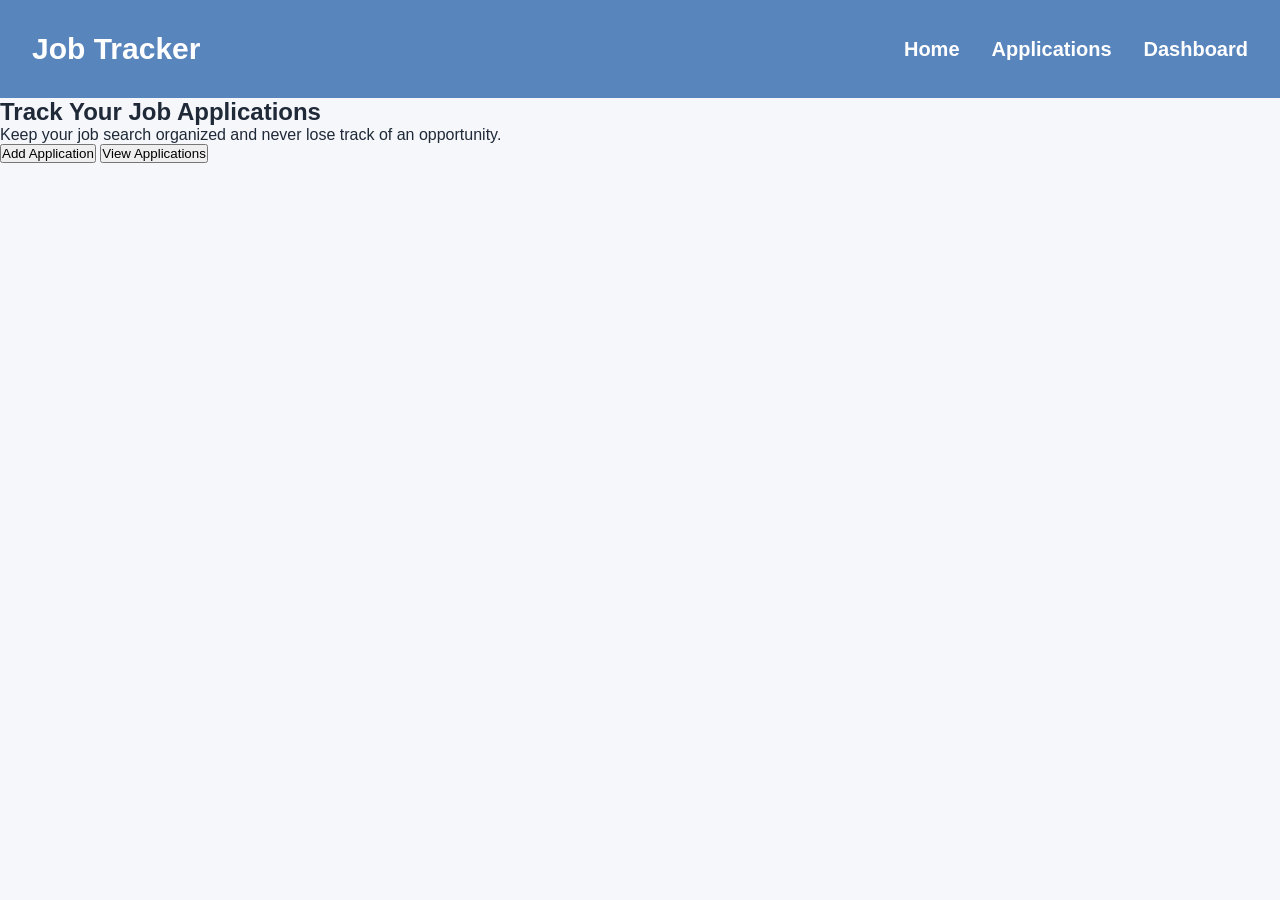
==== Job Application Tracker/index.html @ e6ee5f15 "Initial commit" ====
<!DOCTYPE html>
<html lang="en">

<head>
  <meta charset="UTF-8">
  <meta name="viewport" content="width=device-width, initial-scale=1.0">
  <title>Job Application Tracker</title>
  <link rel="stylesheet" href="style.css">
</head>

<body>
  <nav class="navbar">
    <span class="logo">Job Tracker</span>

    <ul class="nav-links">
      <li><a href="index.html">Home</a></li>
      <li><a href="applications.html">Applications</a></li>
      <li><a href="dashboard.html">Dashboard</a></li>
    </ul>
  </nav>

  <main class="home-page">
    <section>
      <h1 class="heading">Track Your Job Applications</h1>
      <p class="description">Keep your job search organized and never lose track of an opportunity.</p>
      <button class="add-application">Add Application</button>
      <button class="view-applications">View Applications</button>
    </section>

  </main>
  <!-- JS -->
  <script src="script.js"></script>
</body>

</html>
---- Job Application Tracker/style.css ----
* {
  margin: 0;
  padding: 0;
  box-sizing: border-box;
}

:root {
  --primary-color: #5985bd;
  --background-color: #f5f7fb;
  --text-color: #1f2937;
  --border-color: #d1d5db;

  --spacing-smaller: 8px;
  --spacing-medium: 16px;
  --spacing-larger: 32px;

  --radius-smaller: 6px;
  --radius-medium: 10px;
  --radius-larger: 16px;
}

body {
  min-height: 100vh;
  font-family: Arial, sans-serif;
  background-color: var(--background-color);
  color: var(--text-color);
}

.navbar {
  display: flex;
  flex-direction: row;
  flex-wrap: wrap;
  justify-content: space-between;
  align-items: center;
  padding: var(--spacing-larger);
  background-color: var(--primary-color);
  color: white;
  font-size: 20px;
  font-weight: bold;
}

.logo {
  font-size: 30px;
}

.nav-links {
  display: flex;
  justify-content: space-around;
  gap: var(--spacing-larger);
}

.nav-links li {
  list-style: none;
}

.nav-links a {
  color: white;
  text-decoration: none;
}
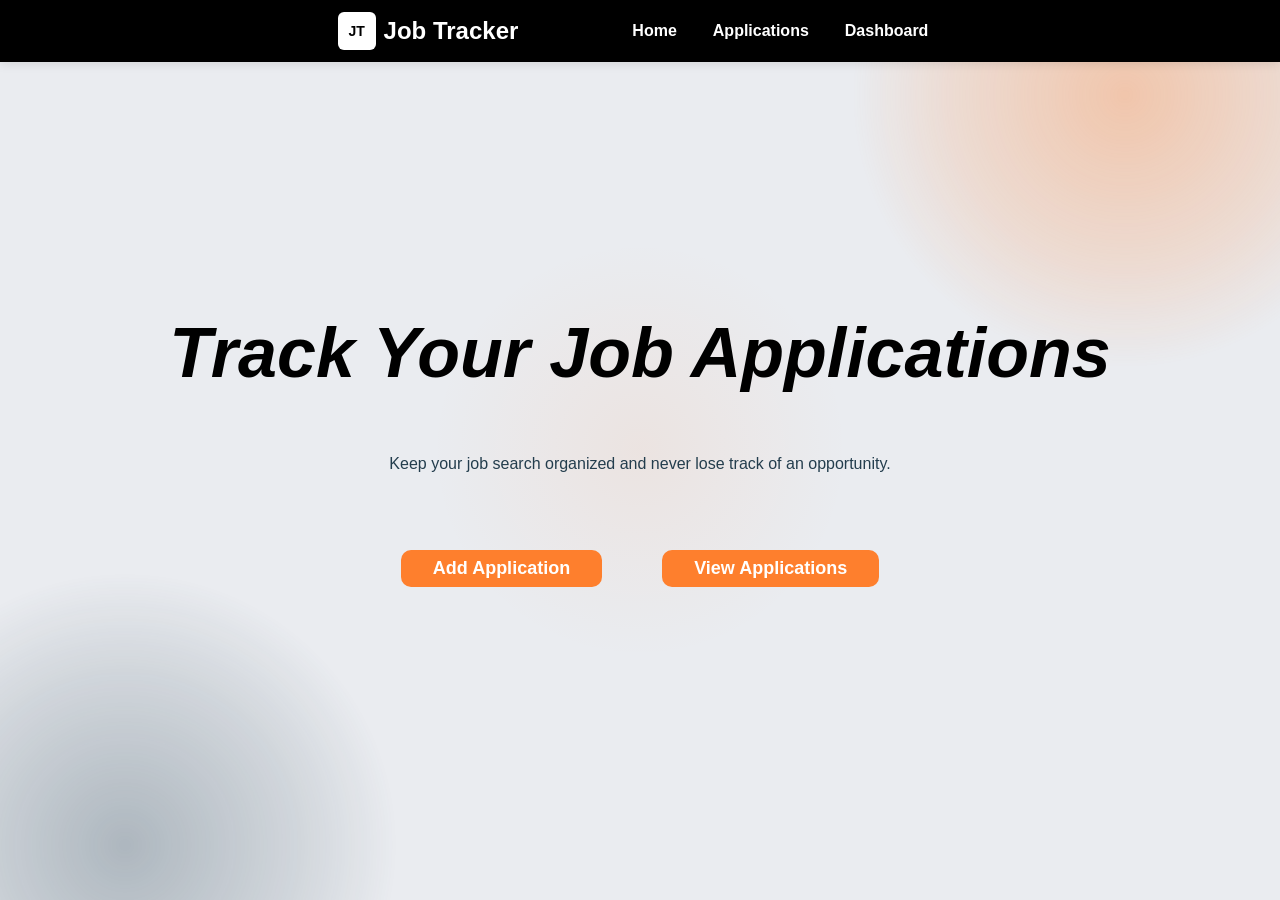
==== commit a80eb758: "Built Job Application Tracker using HTML CSS JS" ====
--- a/Job Application Tracker/index.html
+++ b/Job Application Tracker/index.html
@@ -5,31 +5,68 @@
   <meta charset="UTF-8">
   <meta name="viewport" content="width=device-width, initial-scale=1.0">
   <title>Job Application Tracker</title>
+
   <link rel="stylesheet" href="style.css">
+  <link rel="icon" type="image/svg+xml" href="favicon.svg">
 </head>
 
 <body>
+
   <nav class="navbar">
-    <span class="logo">Job Tracker</span>
+
+    <a href="index.html" class="logo">
+      <span class="logo-icon">JT</span>
+      <span>Job Tracker</span>
+    </a>
 
     <ul class="nav-links">
       <li><a href="index.html">Home</a></li>
       <li><a href="applications.html">Applications</a></li>
       <li><a href="dashboard.html">Dashboard</a></li>
     </ul>
+
   </nav>
 
+
   <main class="home-page">
+
+    <!-- Animated background elements -->
+    <div class="floating-circle"></div>
+    <div class="floating-circle-small"></div>
+    <div class="career-path"></div>
+
+
+    <!-- Existing homepage content -->
     <section>
-      <h1 class="heading">Track Your Job Applications</h1>
-      <p class="description">Keep your job search organized and never lose track of an opportunity.</p>
-      <button class="add-application">Add Application</button>
-      <button class="view-applications">View Applications</button>
+
+      <h1 class="heading">
+        Track Your Job Applications
+      </h1>
+
+      <p class="description">
+        Keep your job search organized and never lose track of an opportunity.
+      </p>
+
+      <div class="buttons">
+
+        <a href="add-application.html" class="add-application">
+          Add Application
+        </a>
+
+        <a href="applications.html" class="view-applications">
+          View Applications
+        </a>
+
+      </div>
+
     </section>
 
   </main>
+
+
   <!-- JS -->
   <script src="script.js"></script>
+
 </body>
 
 </html>
--- a/Job Application Tracker/style.css
+++ b/Job Application Tracker/style.css
@@ -1,3 +1,5 @@
+/* Global Reset */
+
 * {
   margin: 0;
   padding: 0;
@@ -5,10 +7,51 @@
 }
 
 :root {
-  --primary-color: #5985bd;
-  --background-color: #f5f7fb;
-  --text-color: #1f2937;
-  --border-color: #d1d5db;
+  --primary-color: #000000;
+  --accent-color: #FE7F2D;
+  --highlight-color: #233D4D;
+
+  --background-color: #EAECF0;
+  --surface-color: #FFFFFF;
+  --application-card-bg: #FFFFFF;
+
+  --text-color: #000000;
+  --muted-text-color: #233D4D;
+
+  --border-color: #D5D9DE;
+
+  --nav-text-color: #FFFFFF;
+  --button-text-color: #FFFFFF;
+
+  --status-applied-bg: #DBEAFE;
+  --status-applied-text: #2563EB;
+
+  --status-interview-bg: #FEF3C7;
+  --status-interview-text: #D97706;
+
+  --status-rejected-bg: #FEE2E2;
+  --status-rejected-text: #DC2626;
+
+  --status-offer-bg: #DCFCE7;
+  --status-offer-text: #16A34A;
+
+  --edit-bg: #E0ECFF;
+  --edit-text: #2563EB;
+
+  --delete-bg: #FEE2E2;
+  --delete-text: #DC2626;
+
+  --cancel-bg: #E5E7EB;
+  --confirm-delete-bg: #DC2626;
+
+  --success-color: #16A34A;
+
+  --white: #FFFFFF;
+  --gray: #808080;
+
+  --shadow-color: rgba(0, 0, 0, 0.1);
+  --modal-overlay: rgba(0, 0, 0, 0.45);
+  --modal-shadow: rgba(0, 0, 0, 0.2);
 
   --spacing-smaller: 8px;
   --spacing-medium: 16px;
@@ -19,42 +62,997 @@
   --radius-larger: 16px;
 }
 
+
+/* HTML / Body */
+
+html,
 body {
-  min-height: 100vh;
+  width: 100%;
+  min-height: 100%;
+}
+
+html {
+  overflow-x: hidden;
+}
+
+body {
   font-family: Arial, sans-serif;
   background-color: var(--background-color);
   color: var(--text-color);
-}
+  overflow-x: hidden;
+}
+
+
+/* Navbar */
 
 .navbar {
-  display: flex;
-  flex-direction: row;
-  flex-wrap: wrap;
+  position: fixed;
+  top: 0;
+  left: 0;
+  z-index: 1000;
+
+  width: 100%;
+
+  display: flex;
+  justify-content: center;
+  align-items: center;
+
+  padding: 12px var(--spacing-larger);
+
+  background-color: var(--primary-color);
+  color: var(--nav-text-color);
+
+  box-shadow: 0 2px 10px var(--shadow-color);
+}
+
+
+/* Logo */
+
+.logo {
+  display: flex;
+  align-items: center;
+  gap: var(--spacing-smaller);
+
+  margin-right: 100px;
+
+  color: var(--nav-text-color);
+  text-decoration: none;
+
+  font-size: 24px;
+  font-weight: bold;
+}
+
+.logo-icon {
+  display: flex;
+  justify-content: center;
+  align-items: center;
+
+  width: 38px;
+  height: 38px;
+
+  border-radius: var(--radius-smaller);
+
+  background-color: var(--surface-color);
+  color: var(--primary-color);
+
+  font-size: 14px;
+  font-weight: bold;
+}
+
+
+/* Navigation Links */
+
+.nav-links {
+  display: flex;
+  align-items: center;
+  gap: var(--spacing-smaller);
+
+  list-style: none;
+}
+
+.nav-links a {
+  display: block;
+
+  padding: 10px 14px;
+
+  color: var(--nav-text-color);
+  text-decoration: none;
+
+  border-radius: var(--radius-smaller);
+
+  font-size: 16px;
+  font-weight: 600;
+
+  transition:
+    background-color 0.2s ease,
+    transform 0.2s ease;
+}
+
+.nav-links a:hover {
+  background-color: rgba(255, 255, 255, 0.15);
+  transform: translateY(-1px);
+}
+
+
+/* Main */
+
+main {
+  max-width: 1200px;
+  margin: 0 auto;
+  padding: 100px var(--spacing-larger);
+}
+
+
+/* Homepage */
+
+main.home-page {
+  position: relative;
+
+  width: 100%;
+  max-width: none;
+
+  height: 100vh;
+  min-height: 100vh;
+
+  margin: 0;
+  padding: 0;
+
+  display: flex;
+  justify-content: center;
+  align-items: center;
+
+  text-align: center;
+
+  overflow: hidden;
+  isolation: isolate;
+}
+
+
+/* Homepage Background */
+
+.home-page::before,
+.home-page::after {
+  content: "";
+
+  position: absolute;
+
+  width: 550px;
+  height: 550px;
+
+  border-radius: 50%;
+
+  pointer-events: none;
+  z-index: -1;
+
+  filter: blur(2px);
+}
+
+.home-page::before {
+  top: -180px;
+  right: -120px;
+
+  background: radial-gradient(
+    circle,
+    rgba(254, 127, 45, 0.35) 0%,
+    rgba(254, 127, 45, 0.15) 45%,
+    transparent 70%
+  );
+
+  animation: floatingOrange 8s ease-in-out infinite;
+}
+
+.home-page::after {
+  bottom: -220px;
+  left: -150px;
+
+  background: radial-gradient(
+    circle,
+    rgba(35, 61, 77, 0.30) 0%,
+    rgba(35, 61, 77, 0.12) 45%,
+    transparent 70%
+  );
+
+  animation: floatingBlue 10s ease-in-out infinite;
+}
+
+
+/* Homepage Glow */
+
+.home-page section::before {
+  content: "";
+
+  position: absolute;
+
+  width: 420px;
+  height: 420px;
+
+  top: 50%;
+  left: 50%;
+
+  transform: translate(-50%, -50%);
+
+  border-radius: 50%;
+
+  background: radial-gradient(
+    circle,
+    rgba(254, 127, 45, 0.08),
+    transparent 70%
+  );
+
+  pointer-events: none;
+  z-index: -1;
+
+  animation: centerGlow 6s ease-in-out infinite;
+}
+
+
+/* Homepage Content */
+
+.home-page section {
+  position: relative;
+  z-index: 2;
+
+  width: 100%;
+  max-width: 1200px;
+
+  margin: 0 auto;
+  padding: 20px;
+
+  display: flex;
+  flex-direction: column;
+  align-items: center;
+}
+
+
+/* Homepage Heading */
+
+.home-page .heading {
+  margin-top: 0;
+  margin-bottom: var(--spacing-larger);
+
+  font-size: 70px;
+  font-style: oblique;
+
+  white-space: nowrap;
+
+  color: var(--text-color);
+
+  animation: typing 1s steps(25) forwards;
+}
+
+
+/* Homepage Description */
+
+.home-page .description {
+  margin-top: 30px;
+  margin-bottom: var(--spacing-larger);
+
+  color: var(--muted-text-color);
+
+  opacity: 0;
+
+  animation: fadeIn 1s ease forwards;
+  animation-delay: 1s;
+}
+
+
+/* Homepage Buttons */
+
+.home-page .buttons {
+  margin-top: 45px;
+
+  display: flex;
+  justify-content: center;
+  align-items: center;
+
+  gap: 60px;
+
+  opacity: 0;
+
+  animation: fadeIn 1s ease forwards;
+  animation-delay: 1s;
+}
+
+.home-page .buttons a {
+  padding: var(--spacing-smaller) var(--spacing-larger);
+
+  font-size: 18px;
+  font-weight: 600;
+
+  border-radius: var(--radius-medium);
+
+  background-color: var(--accent-color);
+  color: var(--button-text-color);
+
+  border: none;
+  text-decoration: none;
+
+  transition:
+    transform 0.2s ease,
+    background-color 0.2s ease;
+}
+
+.home-page .buttons a:hover {
+  background-color: var(--highlight-color);
+  transform: translateY(-3px);
+}
+
+
+/* Homepage Animations */
+
+@keyframes typing {
+  from {
+    clip-path: inset(0 100% 0 0);
+  }
+
+  to {
+    clip-path: inset(0 0 0 0);
+  }
+}
+
+@keyframes fadeIn {
+  from {
+    opacity: 0;
+  }
+
+  to {
+    opacity: 1;
+  }
+}
+
+@keyframes floatingOrange {
+  0%,
+  100% {
+    transform: translate(0, 0);
+  }
+
+  50% {
+    transform: translate(-60px, 50px);
+  }
+}
+
+@keyframes floatingBlue {
+  0%,
+  100% {
+    transform: translate(0, 0);
+  }
+
+  50% {
+    transform: translate(70px, -50px);
+  }
+}
+
+@keyframes centerGlow {
+  0%,
+  100% {
+    opacity: 0.5;
+
+    transform: translate(-50%, -50%) scale(1);
+  }
+
+  50% {
+    opacity: 1;
+
+    transform: translate(-50%, -50%) scale(1.15);
+  }
+}
+
+
+/* Add Application Page */
+
+.add-application-page {
+  display: flex;
+  flex-direction: column;
+  align-items: center;
+}
+
+.add-application-page h1 {
+  margin-bottom: var(--spacing-larger);
+}
+
+.add-application-page form {
+  width: 100%;
+  max-width: 600px;
+
+  display: grid;
+  grid-template-columns: 180px 1fr;
+
+  gap: var(--spacing-smaller);
+}
+
+.add-application-page form label {
+  font-weight: 600;
+  margin-top: var(--spacing-smaller);
+}
+
+.add-application-page form input,
+.add-application-page form select,
+.add-application-page form textarea {
+  padding: var(--spacing-smaller);
+
+  border-radius: var(--radius-medium);
+  border: 1px solid var(--border-color);
+
+  background-color: var(--surface-color);
+  color: var(--text-color);
+}
+
+.add-application-page form button {
+  width: 200px;
+  height: 40px;
+
+  grid-column: 1 / -1;
+  justify-self: center;
+
+  margin: var(--spacing-medium) auto;
+
+  border-radius: var(--radius-medium);
+  border: 1px solid var(--border-color);
+
+  background-color: var(--accent-color);
+  color: var(--button-text-color);
+
+  font-weight: bold;
+
+  cursor: pointer;
+
+  transition:
+    transform 0.2s ease,
+    background-color 0.2s ease;
+}
+
+.add-application-page form button:hover {
+  background-color: var(--highlight-color);
+  transform: translate(-1px, -1px);
+}
+
+
+/* Applications Page */
+
+.applications-page {
+  width: 100%;
+}
+
+.applications-header {
+  width: 100%;
+
+  display: flex;
   justify-content: space-between;
   align-items: center;
+
+  margin-bottom: var(--spacing-medium);
+}
+
+.applications-header h1 {
+  margin: 0;
+}
+
+
+/* Add Application Button */
+
+.add-application {
+  padding: var(--spacing-smaller) var(--spacing-medium);
+
+  background-color: var(--accent-color);
+  color: var(--button-text-color);
+
+  text-decoration: none;
+
+  border-radius: var(--radius-medium);
+
+  font-weight: 600;
+
+  transition:
+    transform 0.2s ease,
+    background-color 0.2s ease;
+}
+
+.add-application:hover {
+  background-color: var(--highlight-color);
+  transform: translateY(-2px);
+}
+
+
+/* Application List */
+
+.applications-list {
+  width: 100%;
+
+  display: grid;
+  grid-template-columns: repeat(2, 1fr);
+
+  gap: var(--spacing-medium);
+}
+
+
+/* Application Cards */
+
+.applications-page .application-card {
+  width: 100%;
+
+  padding: var(--spacing-medium);
+
+  border: 1px solid var(--border-color);
+  border-radius: var(--radius-medium);
+
+  background-color: var(--application-card-bg);
+
+  margin: 0;
+}
+
+.application-card .application-header h2 {
+  margin-bottom: var(--spacing-smaller);
+}
+
+.application-card .application-header p {
+  color: var(--muted-text-color);
+}
+
+.application-card .application-details {
+  margin-top: var(--spacing-smaller);
+}
+
+.application-card .application-details p {
+  margin-bottom: 5px;
+}
+
+.application-card .application-actions {
+  display: flex;
+  justify-content: flex-end;
+  gap: var(--spacing-smaller);
+}
+
+.application-card .application-actions button {
+  padding: var(--spacing-smaller) var(--spacing-medium);
+
+  border: none;
+  border-radius: var(--radius-smaller);
+
+  cursor: pointer;
+  font-weight: 600;
+}
+
+
+/* Empty Applications State */
+
+.applications-page .empty-state {
+  width: 100%;
+  max-width: 800px;
+
+  margin: 40px auto;
+  padding: 80px 50px;
+
+  display: flex;
+  flex-direction: column;
+  justify-content: center;
+  align-items: center;
+
+  text-align: center;
+
+  border: 1px solid var(--border-color);
+  border-radius: var(--radius-larger);
+
+  background-color: var(--surface-color);
+
+  box-shadow: 0 10px 30px rgba(0, 0, 0, 0.06);
+
+  grid-column: 1 / -1;
+}
+
+.empty-state h2 {
+  margin-bottom: var(--spacing-smaller);
+}
+
+.empty-state p {
+  margin-bottom: var(--spacing-medium);
+  color: var(--muted-text-color);
+}
+
+.empty-state .add-application {
+  display: inline-block;
+}
+
+
+/* Total Applications */
+
+.total-applications {
+  margin-bottom: var(--spacing-larger);
+
+  text-align: center;
+
+  font-size: 20px;
+  font-weight: 600;
+}
+
+.total-applications span {
+  font-size: 28px;
+  font-weight: bold;
+}
+
+
+/* Dashboard */
+
+.dashboard-page {
+  min-height: calc(100vh - 80px);
+
+  display: flex;
+  flex-direction: column;
+  align-items: center;
+}
+
+.dashboard-page h1 {
+  margin-bottom: var(--spacing-larger);
+  text-align: center;
+}
+
+.dashboard-stats {
+  flex: 1;
+
+  width: 100%;
+  max-width: 920px;
+
+  display: grid;
+  grid-template-columns: repeat(2, 1fr);
+
+  gap: 75px;
+
+  align-content: center;
+
+  margin: 0 auto;
+}
+
+.dashboard-page .stat-card {
+  min-height: 200px;
+
+  display: flex;
+  flex-direction: column;
+  justify-content: center;
+  align-items: center;
+
+  padding: var(--spacing-medium);
+
+  border: 1px solid var(--border-color);
+  border-radius: var(--radius-medium);
+
+  text-align: center;
+
+  transition:
+    transform 0.2s ease,
+    box-shadow 0.2s ease;
+}
+
+.dashboard-page .stat-card:hover {
+  transform: translateY(-4px);
+
+  box-shadow: 0 8px 20px rgba(0, 0, 0, 0.08);
+}
+
+.dashboard-page .stat-card h2 {
+  font-size: 24px;
+  margin-bottom: var(--spacing-smaller);
+}
+
+.dashboard-page .stat-card p {
+  font-size: 40px;
+  font-weight: bold;
+}
+
+
+/* Dashboard Status Colors */
+
+.dashboard-page .applied {
+  background-color: var(--status-applied-bg);
+  color: var(--status-applied-text);
+}
+
+.dashboard-page .interview {
+  background-color: var(--status-interview-bg);
+  color: var(--status-interview-text);
+}
+
+.dashboard-page .rejected {
+  background-color: var(--status-rejected-bg);
+  color: var(--status-rejected-text);
+}
+
+.dashboard-page .offer {
+  background-color: var(--status-offer-bg);
+  color: var(--status-offer-text);
+}
+
+
+/* Success Message */
+
+.success-message {
+  grid-column: 1 / -1;
+
+  text-align: center;
+
+  color: var(--success-color);
+
+  font-weight: 600;
+
+  margin-top: var(--spacing-medium);
+}
+
+
+/* Status Badges */
+
+.status {
+  display: inline-block;
+
+  padding: 5px 12px;
+
+  border-radius: 20px;
+
+  font-size: 13px;
+  font-weight: bold;
+
+  text-transform: capitalize;
+}
+
+.status.applied {
+  background-color: var(--status-applied-bg);
+  color: var(--status-applied-text);
+}
+
+.status.interview {
+  background-color: var(--status-interview-bg);
+  color: var(--status-interview-text);
+}
+
+.status.rejected {
+  background-color: var(--status-rejected-bg);
+  color: var(--status-rejected-text);
+}
+
+.status.offer {
+  background-color: var(--status-offer-bg);
+  color: var(--status-offer-text);
+}
+
+
+/* Application Action Buttons */
+
+.edit-button {
+  background-color: var(--edit-bg);
+  color: var(--edit-text);
+}
+
+.delete-button {
+  background-color: var(--delete-bg);
+  color: var(--delete-text);
+}
+
+.edit-button:hover,
+.delete-button:hover {
+  transform: translateY(-2px);
+}
+
+
+/* Delete Confirmation Modal */
+
+.delete-modal {
+  position: fixed;
+  inset: 0;
+
+  display: flex;
+  justify-content: center;
+  align-items: center;
+
+  background-color: var(--modal-overlay);
+
+  z-index: 1000;
+}
+
+.delete-modal-content {
+  width: 90%;
+  max-width: 400px;
+
   padding: var(--spacing-larger);
+
+  background-color: var(--surface-color);
+
+  border-radius: var(--radius-medium);
+
+  text-align: center;
+
+  box-shadow: 0 10px 30px var(--modal-shadow);
+}
+
+.delete-modal-content h2 {
+  margin-bottom: var(--spacing-smaller);
+}
+
+.delete-modal-content p {
+  margin-bottom: var(--spacing-medium);
+  color: var(--muted-text-color);
+}
+
+.delete-modal-actions {
+  display: flex;
+  justify-content: center;
+  gap: var(--spacing-medium);
+}
+
+.delete-modal-actions button {
+  padding: var(--spacing-smaller) var(--spacing-medium);
+
+  border: none;
+  border-radius: var(--radius-smaller);
+
+  cursor: pointer;
+
+  font-weight: 600;
+}
+
+.cancel-delete {
+  background-color: var(--cancel-bg);
+  color: var(--text-color);
+}
+
+.confirm-delete {
+  background-color: var(--confirm-delete-bg);
+  color: var(--button-text-color);
+}
+
+
+/* View Job Button */
+
+.job-link {
+  display: inline-block;
+
+  margin-top: var(--spacing-medium);
+
+  padding: var(--spacing-smaller) var(--spacing-medium);
+
+  border: 1px solid var(--primary-color);
+  border-radius: var(--radius-smaller);
+
+  color: var(--primary-color);
+
+  text-decoration: none;
+  font-weight: 600;
+
+  transition: 0.2s ease;
+}
+
+.job-link:hover {
   background-color: var(--primary-color);
-  color: white;
-  font-size: 20px;
-  font-weight: bold;
-}
-
-.logo {
-  font-size: 30px;
-}
-
-.nav-links {
-  display: flex;
-  justify-content: space-around;
-  gap: var(--spacing-larger);
-}
-
-.nav-links li {
-  list-style: none;
-}
-
-.nav-links a {
-  color: white;
-  text-decoration: none;
-}
-
+  color: var(--button-text-color);
+}
+
+
+/* Status Select */
+
+.status-select {
+  padding: 5px 10px;
+
+  border-radius: 20px;
+  border: none;
+
+  font-size: 13px;
+  font-weight: 600;
+
+  cursor: pointer;
+  outline: none;
+}
+
+.status-select.applied {
+  background-color: var(--status-applied-bg);
+  color: var(--status-applied-text);
+}
+
+.status-select.interview {
+  background-color: var(--status-interview-bg);
+  color: var(--status-interview-text);
+}
+
+.status-select.rejected {
+  background-color: var(--status-rejected-bg);
+  color: var(--status-rejected-text);
+}
+
+.status-select.offer {
+  background-color: var(--status-offer-bg);
+  color: var(--status-offer-text);
+}
+
+
+/* Responsive */
+
+@media (max-width: 768px) {
+
+  main {
+    padding-top: 160px;
+  }
+
+  .navbar {
+    flex-direction: column;
+    gap: var(--spacing-medium);
+    padding: var(--spacing-medium);
+  }
+
+  .logo {
+    font-size: 24px;
+    margin-right: 0;
+  }
+
+  .nav-links {
+    width: 100%;
+    justify-content: center;
+    gap: var(--spacing-smaller);
+  }
+
+  .nav-links a {
+    padding: 8px 12px;
+    font-size: 15px;
+  }
+
+  main.home-page {
+    width: 100%;
+    max-width: none;
+
+    height: 100vh;
+    min-height: 100vh;
+
+    margin: 0;
+    padding: 0;
+  }
+
+  .home-page section {
+    padding: 20px;
+  }
+
+  .home-page .heading {
+    font-size: 40px;
+    white-space: normal;
+    margin-bottom: var(--spacing-medium);
+  }
+
+  .home-page .description {
+    margin-top: 20px;
+  }
+
+  .home-page .buttons {
+    flex-direction: column;
+    gap: var(--spacing-medium);
+    align-items: center;
+  }
+
+  .home-page .buttons a {
+    width: 220px;
+  }
+
+  .applications-header {
+    flex-direction: column;
+    align-items: center;
+    gap: var(--spacing-medium);
+  }
+
+  .applications-list {
+    grid-template-columns: 1fr;
+  }
+
+  .applications-page .empty-state {
+    padding: 60px 25px;
+    margin-top: 20px;
+  }
+
+  .add-application-page form {
+    grid-template-columns: 1fr;
+  }
+
+  .add-application-page form button {
+    grid-column: auto;
+  }
+
+  .dashboard-page h1 {
+    margin-top: 50px;
+  }
+
+  .dashboard-stats {
+    grid-template-columns: 1fr;
+    gap: var(--spacing-medium);
+  }
+}
